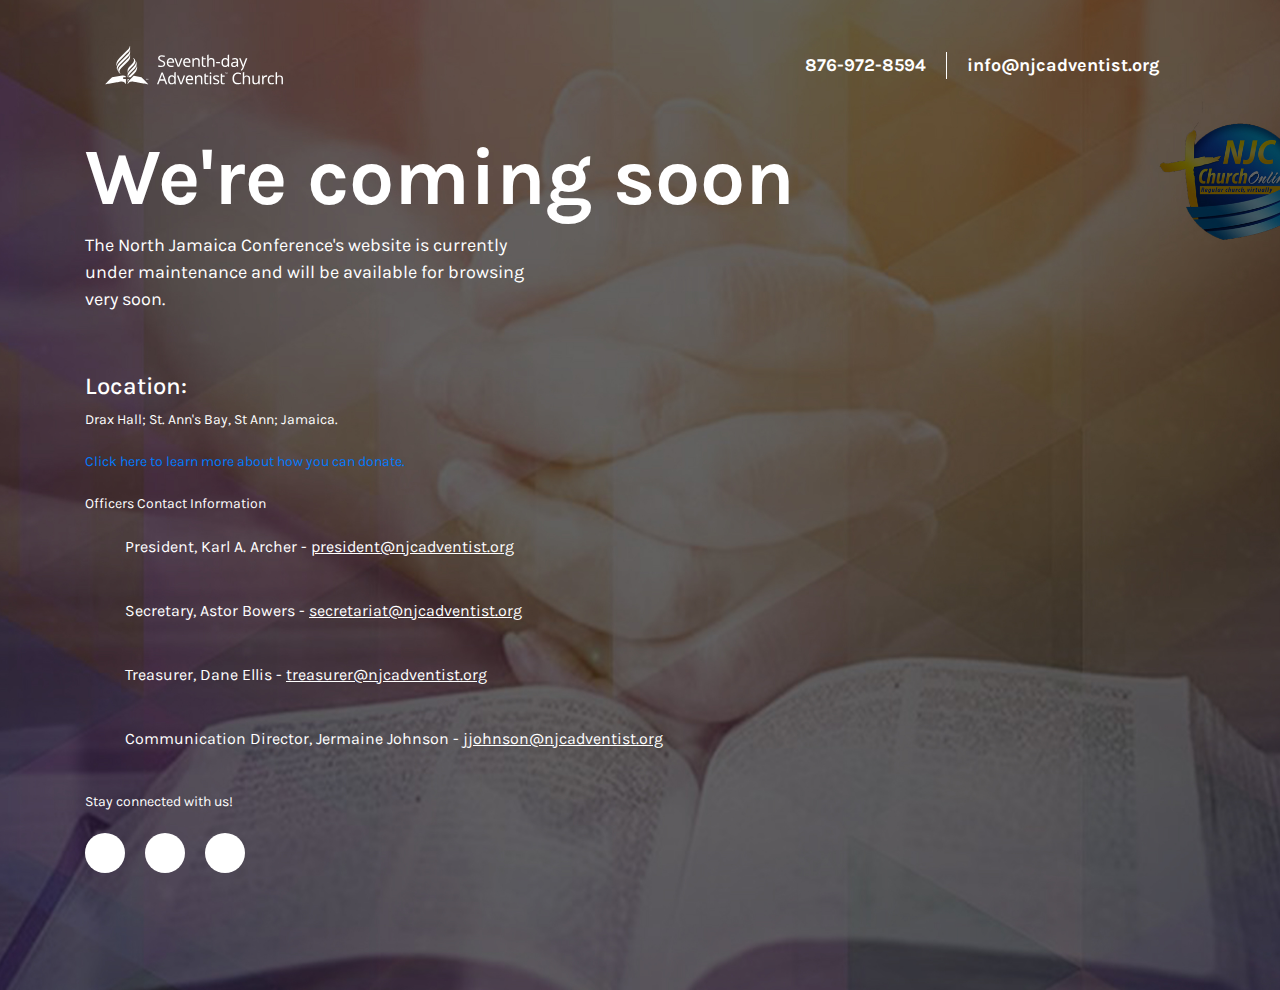
==== NJC-Landing Page/index.html @ 757efcfd "Add files via upload" ====
<!DOCTYPE html>
<html lang="en">

<head>
    <meta charset="UTF-8">
    <meta name="viewport" content="width=device-width, initial-scale=1.0">
    <meta http-equiv="X-UA-Compatible" content="ie=edge">
    <title>North Jamaica Conference</title>
    <link href="https://fonts.googleapis.com/css?family=Karla:400,700&display=swap" rel="stylesheet">
    <link rel="stylesheet" href="https://cdn.materialdesignicons.com/4.8.95/css/materialdesignicons.min.css">
    <link rel="stylesheet" href="https://stackpath.bootstrapcdn.com/bootstrap/4.4.1/css/bootstrap.min.css">
    <link rel="stylesheet" href="assets/css/bd-coming-soon.css">
    <link rel="stylesheet" href="https://cdnjs.cloudflare.com/ajax/libs/font-awesome/4.7.0/css/font-awesome.css" />
    <link rel="stylesheet" href="donations.html">
    
</head>

<body class="min-vh-100 d-flex flex-column">

    <header>
        <div class="container">
            <nav class="navbar navbar-dark bg-transparenet">
                <a class="navbar-brand" href="#">
                    <img src="assets/images/adventist-en-tm--white.svg" alt="logo">
                </a>
                <span class="navbar-text ml-auto d-none d-sm-inline-block">876-972-8594 </span>
                <span class="navbar-text d-none d-sm-inline-block">info@njcadventist.org</span>
            </nav>
        </div>
    </header>
    <main class="my-auto">
        <div class="container">
            <h1 class="page-title">We're coming soon</h1>
            <p class="page-description">The North Jamaica Conference's website is currently under maintenance and will be available for browsing very soon.
                <h4>Location:</h4>
                <p>Drax Hall; St. Ann's Bay, St Ann; Jamaica.</p>
            </p>
            <!-- <div class="card mb-3" style="max-width: 540px;">
                <div class="row no-gutters">
                  <div class="col-md-4">
                    <img src="assets/images/donate_getty.jpeg" class="card-img" alt="...">
                  </div>
                  <div class="col-md-8">
                    <div class="card-body">
                      <h5 class="card-title card-text" >Make Your Donations</h5>
                      <p class="card-text">There are three ways you can give to North Jamaica Conference:
                            <ol class="card-text">1.Make a Transfer to North Jamaica Conference of Seventh-day Adventists <br>
                                <ul class="card-text"><strong>Bank of Nova Scotia (BNS)</strong> , St.Ann's Bay Branch, Jamaica</ul><br>
                                <ul class="card-text"><strong>Account Number</strong>: 8000-48</ul><br>
                                <ul class="card-text"><strong>Transit Number</strong>: 20255</ul><br>
                                <ul class="card-text"><strong>Account Type</strong>: Business Chequing</ul><br>
                            </ol>
                            <p class="card-text"><strong>For Overseas Transfers</strong>, Please see the routing information
                                below, with our US Dollar Account details: <br>

                                <ul class="card-text">Bank of America 701 Brickell Avenue Miami, FL, 33131 <br>
                                    <strong>SWIFT Code</strong>: BOFAUS3M <br>
                                    <strong>FEDWIRE ABA</strong>: 026009593
                        
                                </ul>
            
                            </p>

                            <p class="card-text">For onward transmission to: The Bank of Nova Scotia Jamaica Ltd.
                                <ul class="card-text">Scotiabank Centre Kingston, Jamaica</ul>
                                <ul class="card-text"><strong>SWIFTCODE: NOSCJMKN</strong></ul>
                                <ul class="card-text"><strong>Beneficiary</strong>: North Jamaica Conference of Seventh-day Adventists
                                 Drax Hall, st.Ann's Bay P.O., St.Ann</ul> <br>
                                <ul class="card-text"><strong>Transit #</strong>: 20255 </ul>
                                <ul class="card-text"><strong>Account #</strong>: 900637 </ul>
                            </p>

                          <p class="card-text">
                            After making transfer, please send an email to <u>accounts@njcadventist.org</u> with the confirmation of payment and breakdown,
                            as you would on your tithe envelope, and the church you attend. The Conference will confirm the payments. The portion due to the local church
                            will be paid to them at the earliest possible time.
                         </p>

                         <p class="card-text">
                            <ol class="card-text">2.At your local church near you. <br>
                            
                            </ol>
                            <ol class="card-text">3.Give using our <a href="https://www.paypal.com/paypalme/NJCSDA" target="_blank">PAYPAL Account</a> <br>
                                
                            </ol>
                         </p>

                      </p>

                      
                      
                           
                      
                    </div>
                  </div>
                </div>
              </div>
              <br> -->
              <p><a href="donations.html">Click here to learn more about how you can donate.</a></p>

              <p>Officers Contact Information</p>
                <ol>President, Karl A. Archer - <u>president@njcadventist.org</u></ol> <br>
                <ol>Secretary, Astor Bowers - <u>secretariat@njcadventist.org</u></ol> <br>
                <ol>Treasurer, Dane Ellis - <u>treasurer@njcadventist.org</u></ol> <br>
                <ol>Communication Director, Jermaine Johnson - <u>jjohnson@njcadventist.org</u></ol> <br>
              
              
            <p>Stay connected with us!</p>
            <nav class="footer-social-links">
                <a href=" https://www.facebook.com/NorthJamaicaConference" target="_blank" class="social-link"><i class="mdi mdi-facebook-box"></i></a>
                <a href=" https://www.instagram.com/northjamaicaconference" target="_blank" class="social-link"><i class="mdi mdi-instagram"></i></a>
                <a href="https://www.youtube.com/c/northjamaicaconference" target="_blank" class="social-link"><i class="mdi mdi-youtube"></i></a>
            </nav>
            
        </div>
    </main>

</body>

</html>
---- NJC-Landing Page/assets/css/bd-coming-soon.css ----
body {
  font-family: 'Karla', sans-serif;
  background-image: url("../images/website coming soon concept4.jpg");
  background-size: cover;
  background-repeat: no-repeat;
  background-position: center;
  color: #ffffff;
  padding-bottom: 75px; }
  @media (min-width: 768px) {
    body {
      padding-bottom: 110px; } }

.navbar-brand {
  margin-right: 0; }
  .navbar-brand img {
    height: 50px; }

.navbar-dark {
  padding-top: 35px;
  padding-bottom: 35px; }
  .navbar-dark .navbar-text {
    color: #ffffff;
    opacity: 1;
    padding: 0 20px;
    /* padding-top: 0;
    padding-bottom: 0;
    padding-right: 50px;
    padding-left: 35px; */
    border-right: 1px solid #ffffff;
    font-size: 18px;
    font-weight: bold;
    text-align: center; }
    .navbar-dark .navbar-text:last-child {
      border-right: 0; }
  @media (max-width: 767px) {
    .navbar-dark {
      padding-bottom: 0; } }

.page-title {
  font-size: 80px;
  font-weight: bold;
  margin-bottom: 6px; }
  @media (max-width: 767px) {
    .page-title {
      font-size: 35px;
      margin-bottom: 14px; } }

.page-description {
  max-width: 465px;
  font-size: 18px;
  margin-bottom: 59px; }
  @media (max-width: 767px) {
    .page-description {
      font-size: 14px; } }

p {
  font-size: 14px;
  margin-bottom: 21px; }

.card-text{
  font-family: 'Karla', sans-serif;
  color: #000000;
}




.footer-social-links .social-link {
  display: inline-block;
  text-align: center;
  line-height: 40px;
  width: 40px;
  height: 40px;
  border-radius: 50%;
  background-color: #ffffff;
  color: #000000;
  margin-right: 16px;
  transition: all 0.3s ease-in-out; }
  .footer-social-links .social-link:last-child {
    margin-right: 0; }
  .footer-social-links .social-link:hover {
    text-decoration: none;
    background-color: #000000;
    color: #ffffff; }

/*# sourceMappingURL=bd-coming-soon.css.map */
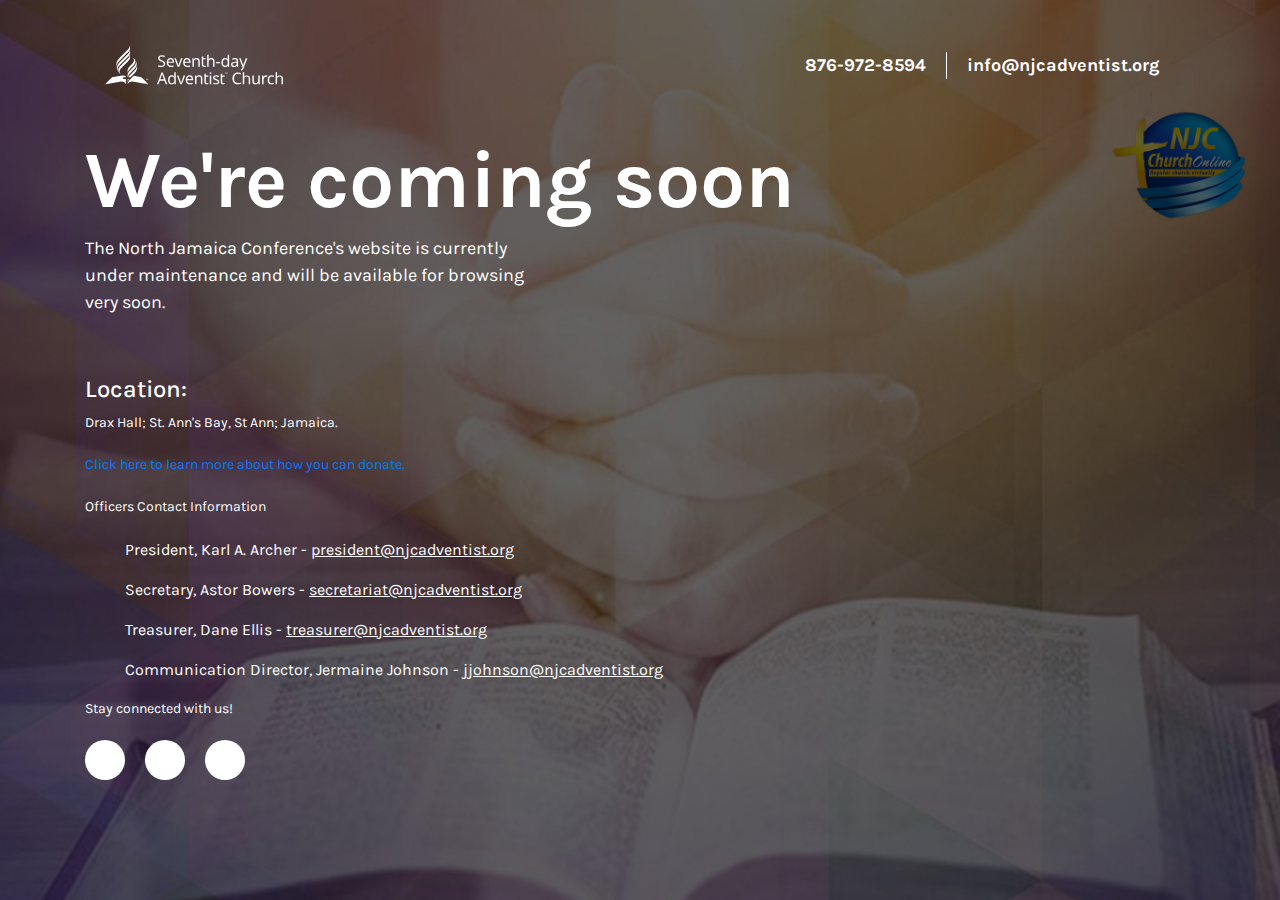
==== commit 811afda9: "Update index.html" ====
--- a/NJC-Landing Page/index.html
+++ b/NJC-Landing Page/index.html
@@ -99,10 +99,10 @@
               <p><a href="donations.html">Click here to learn more about how you can donate.</a></p>
 
               <p>Officers Contact Information</p>
-                <ol>President, Karl A. Archer - <u>president@njcadventist.org</u></ol> <br>
-                <ol>Secretary, Astor Bowers - <u>secretariat@njcadventist.org</u></ol> <br>
-                <ol>Treasurer, Dane Ellis - <u>treasurer@njcadventist.org</u></ol> <br>
-                <ol>Communication Director, Jermaine Johnson - <u>jjohnson@njcadventist.org</u></ol> <br>
+                <ol>President, Karl A. Archer - <u>president@njcadventist.org</u></ol> 
+                <ol>Secretary, Astor Bowers - <u>secretariat@njcadventist.org</u></ol> 
+                <ol>Treasurer, Dane Ellis - <u>treasurer@njcadventist.org</u></ol> 
+                <ol>Communication Director, Jermaine Johnson - <u>jjohnson@njcadventist.org</u></ol> 
               
               
             <p>Stay connected with us!</p>
@@ -117,4 +117,4 @@
 
 </body>
 
-</html>+</html>
